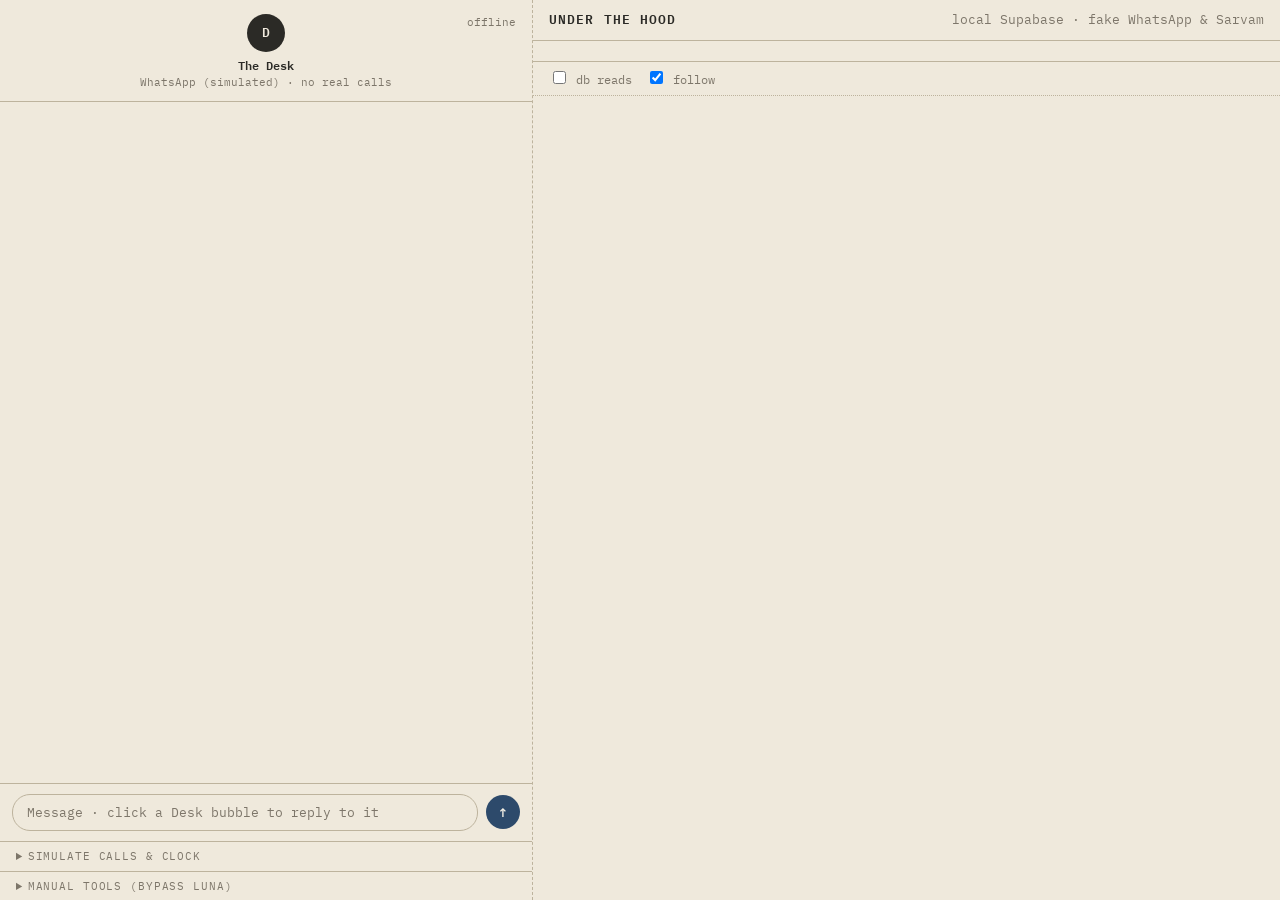
==== dev/index.html @ 97c6dc6a "The Desk: E1-E4 chat agent, Sarvam plumbing, dev bench - Schema, limits, check_dial/reserve_call gua" ====
<!doctype html>
<html lang="en">
<head>
<meta charset="utf-8">
<meta name="viewport" content="width=device-width, initial-scale=1">
<title>Desk Test Bench</title>
<link rel="preconnect" href="https://fonts.googleapis.com">
<link href="https://fonts.googleapis.com/css2?family=IBM+Plex+Mono:wght@400;600&display=swap" rel="stylesheet">
<style>
  :root {
    --paper: #efe9dc;
    --paper-2: #e4dccb;
    --ink: #2b2a26;
    --dim: #7d766a;
    --rule: #bdb39d;
    --desk: #8a2b1d;
    --you: #2d4a6b;
    --you-ink: #f4efe4;
    --ok: #3d5a2a;
    --warn: #9a6a12;
    --err: #a3271c;
    --hl: #f7e7a6;
  }
  @media (prefers-color-scheme: dark) {
    :root:not([data-theme="light"]) {
      --paper: #16130e; --paper-2: #26211a; --ink: #e9dcc0; --dim: #8f8571; --rule: #3d362a;
      --desk: #e49a6c; --you: #3f5f82; --you-ink: #f1e8d6; --ok: #a6c48a; --warn: #e2b85c; --err: #f08a7e; --hl: #3a3218;
    }
  }
  :root[data-theme="dark"] {
    --paper: #16130e; --paper-2: #26211a; --ink: #e9dcc0; --dim: #8f8571; --rule: #3d362a;
    --desk: #e49a6c; --you: #3f5f82; --you-ink: #f1e8d6; --ok: #a6c48a; --warn: #e2b85c; --err: #f08a7e; --hl: #3a3218;
  }
  * { box-sizing: border-box; }
  html, body { height: 100%; margin: 0; }
  body {
    background: var(--paper); color: var(--ink);
    font: 13px/1.5 "IBM Plex Mono", "Courier New", monospace;
    display: grid; grid-template-columns: minmax(340px, 5fr) 7fr; height: 100vh; overflow: hidden;
  }
  button, select, input, textarea {
    font: inherit; color: var(--ink); background: transparent; border: 1px solid var(--rule); border-radius: 0; padding: 3px 8px;
  }
  button { cursor: pointer; }
  button:hover { background: var(--hl); }
  section { display: flex; flex-direction: column; min-height: 0; }
  .scroll { overflow-y: auto; min-height: 0; }

  /* Left: the phone ------------------------------------------------------- */
  #left { border-right: 1px dashed var(--rule); }
  .contact { padding: 14px 16px 10px; border-bottom: 1px solid var(--rule); text-align: center; position: relative; }
  .avatar {
    width: 38px; height: 38px; border-radius: 50%; margin: 0 auto 4px; display: grid; place-items: center;
    background: var(--ink); color: var(--paper); font-weight: 600; letter-spacing: .04em;
  }
  .contact .name { font-weight: 600; font-size: 12px; }
  .contact .sub { color: var(--dim); font-size: 11px; }
  .contact .tag { position: absolute; right: 16px; top: 14px; color: var(--dim); font-size: 11px; }
  #chat { flex: 1; padding: 14px 14px 8px; display: flex; flex-direction: column; gap: 2px; }
  .stamp { align-self: center; color: var(--dim); font-size: 11px; margin: 10px 0 6px; }
  .bubble {
    max-width: 78%; padding: 7px 12px; border-radius: 18px; white-space: pre-wrap; word-break: break-word;
    margin-top: 2px;
  }
  .from-desk { align-self: flex-start; background: var(--paper-2); color: var(--ink); border-bottom-left-radius: 6px; }
  .from-you { align-self: flex-end; background: var(--you); color: var(--you-ink); border-bottom-right-radius: 6px; }
  .from-you.tap { background: transparent; color: var(--you); border: 1px solid var(--you); }
  .gap { margin-top: 10px; }
  .actions { align-self: flex-start; display: flex; flex-direction: column; gap: 4px; margin: 4px 0 2px; max-width: 78%; }
  .actions button {
    border: 1px solid var(--rule); border-radius: 14px; padding: 5px 14px; text-align: left; color: var(--desk); background: var(--paper);
  }
  .actions button:hover { background: var(--hl); }
  .note { align-self: center; color: var(--dim); font-size: 11px; font-style: italic; margin: 6px 0; text-align: center; max-width: 90%; }
  .typing { align-self: flex-start; background: var(--paper-2); border-radius: 18px; border-bottom-left-radius: 6px; padding: 9px 14px; display: none; gap: 4px; margin-top: 6px; }
  .typing.on { display: flex; }
  .typing i { width: 6px; height: 6px; border-radius: 50%; background: var(--dim); animation: blink 1.2s infinite; }
  .typing i:nth-child(2) { animation-delay: .2s; } .typing i:nth-child(3) { animation-delay: .4s; }
  @keyframes blink { 0%, 80%, 100% { opacity: .25; } 40% { opacity: 1; } }
  .from-desk { cursor: pointer; }
  .from-desk:hover { outline: 1px dashed var(--rule); }
  .quote { align-self: flex-end; max-width: 70%; font-size: 11px; color: var(--dim); border-left: 2px solid var(--you); padding: 0 8px; margin-top: 8px; white-space: nowrap; overflow: hidden; text-overflow: ellipsis; }
  #quotebar { display: none; gap: 8px; align-items: center; padding: 6px 14px; border-top: 1px solid var(--rule); font-size: 12px; color: var(--dim); }
  #quotebar.on { display: flex; }
  #quotebar span { flex: 1; min-width: 0; border-left: 2px solid var(--you); padding-left: 8px; white-space: nowrap; overflow: hidden; text-overflow: ellipsis; }
  #quotebar button { border: none; padding: 0 4px; }
  #compose { display: flex; gap: 8px; padding: 10px 12px; border-top: 1px solid var(--rule); align-items: center; }
  #compose input { flex: 1; border-radius: 18px; padding: 8px 14px; outline: none; }
  #compose input::placeholder { color: var(--dim); }
  #compose button { width: 34px; height: 34px; border-radius: 50%; padding: 0; background: var(--you); color: var(--you-ink); border: none; font-weight: 600; }
  #compose button:disabled { opacity: .4; cursor: default; }
  details.panel { border-top: 1px solid var(--rule); }
  details.panel > summary { padding: 6px 16px; cursor: pointer; color: var(--dim); text-transform: uppercase; letter-spacing: .08em; font-size: 11px; }
  .tools { padding: 4px 16px 12px; display: grid; gap: 6px; }
  .row { display: flex; flex-wrap: wrap; gap: 6px; align-items: center; }
  textarea { width: 100%; min-height: 70px; resize: vertical; font-size: 12px; }
  .hint { color: var(--dim); font-size: 11px; }

  /* Right: under the hood ------------------------------------------------- */
  header { padding: 10px 16px; border-bottom: 1px solid var(--rule); display: flex; justify-content: space-between; gap: 8px; }
  header b { letter-spacing: .08em; text-transform: uppercase; font-weight: 600; }
  header span { color: var(--dim); }
  #state { padding: 10px 16px; border-bottom: 1px solid var(--rule); max-height: 40vh; }
  #state h3 { margin: 8px 0 2px; font-size: 11px; font-weight: 600; color: var(--dim); text-transform: uppercase; letter-spacing: .08em; }
  #state h3:first-child { margin-top: 0; }
  table { border-collapse: collapse; width: 100%; font-size: 12px; }
  td, th { text-align: left; padding: 1px 8px 1px 0; vertical-align: top; }
  th { color: var(--dim); font-weight: 400; border-bottom: 1px dotted var(--rule); }
  .now { background: var(--hl); }
  .voided { color: var(--dim); text-decoration: line-through; }
  .mono-dim { color: var(--dim); }
  #logbar { padding: 6px 16px; border-bottom: 1px dotted var(--rule); display: flex; gap: 14px; color: var(--dim); font-size: 12px; flex-wrap: wrap; }
  #logbar label { cursor: pointer; }
  #log { flex: 1; padding: 6px 16px 16px; font-size: 12px; }
  .ev { border-bottom: 1px dotted var(--rule); padding: 3px 0; }
  .ev > .sum { display: grid; grid-template-columns: 68px 118px 1fr; gap: 8px; cursor: pointer; }
  .ev .t { color: var(--dim); }
  .ev .k { font-weight: 600; text-transform: uppercase; font-size: 11px; letter-spacing: .04em; }
  .ev pre { margin: 4px 0 4px 76px; padding: 6px 8px; background: var(--paper-2); white-space: pre-wrap; word-break: break-word; font-size: 11px; display: none; }
  .ev.open pre { display: block; }
  .k-in { color: var(--you); } .k-out { color: var(--desk); }
  .k-gate, .k-decision { color: var(--ok); }
  .k-luna { color: var(--you); }
  .k-write { color: var(--warn); } .k-read { color: var(--dim); }
  .k-err { color: var(--err); }
  .ev.read { color: var(--dim); }
  @media (max-width: 860px) {
    body { grid-template-columns: 1fr; grid-template-rows: 60vh 40vh; overflow: auto; }
    #left { border-right: none; border-bottom: 1px dashed var(--rule); }
    .ev > .sum { grid-template-columns: 60px 1fr; }
    .ev > .sum .k { grid-column: 2; }
    .ev pre { margin-left: 0; }
  }
</style>
</head>
<body>
<section id="left">
  <div class="contact">
    <div class="avatar">D</div>
    <div class="name">The Desk</div>
    <div class="sub">WhatsApp (simulated) · no real calls</div>
    <span class="tag" id="conn">…</span>
  </div>
  <div id="chat" class="scroll"><div class="typing" id="typing"><i></i><i></i><i></i></div></div>
  <div id="quotebar"><span id="quotetext"></span><button type="button" id="unquote" aria-label="cancel reply">✕</button></div>
  <form id="compose">
    <input id="msg" autocomplete="off" placeholder="Message · click a Desk bubble to reply to it">
    <button id="sendBtn" aria-label="send">↑</button>
  </form>
  <details class="panel">
    <summary>simulate calls &amp; clock</summary>
    <div class="tools">
      <div class="row">
        <button data-sim="call_1_options">call 1 → 2 options</button>
        <button data-sim="call_booked">call → booked</button>
      </div>
      <div class="row">
        <button data-sim="expire" data-hours="13">expiry job at +13h</button>
        <button data-sim="expire" data-hours="0">expiry job now</button>
        <button data-sim="reopen">reopen expired</button>
        <button id="reset">reset chat</button>
      </div>
    </div>
  </details>
  <details class="panel">
    <summary>manual tools (bypass Luna)</summary>
    <div class="tools">
      <div class="row">
        <span class="hint">start</span>
        <button data-start="booking">booking</button><button data-start="question">question</button>
        <button id="cancelReq">cancel_request</button>
      </div>
      <textarea id="slots" spellcheck="false">{"party_size": 4}</textarea>
      <div class="row">
        <button id="setSlots">set_slots</button>
        <select id="biz"></select><button id="setBiz">set_business</button>
      </div>
    </div>
  </details>
</section>

<section id="right">
  <header><b>Under the hood</b><span>local Supabase · fake WhatsApp &amp; Sarvam</span></header>
  <div id="state" class="scroll"></div>
  <div id="logbar">
    <label><input type="checkbox" id="showReads"> db reads</label>
    <label><input type="checkbox" id="autoscroll" checked> follow</label>
    <span id="count"></span>
  </div>
  <div id="log" class="scroll"></div>
</section>

<script>
const $ = (s) => document.querySelector(s);
const chat = $("#chat"), log = $("#log"), typing = $("#typing");
const hhmm = (iso) => new Date(iso).toLocaleTimeString("en-GB", { hour: "2-digit", minute: "2-digit" });
const hms = (iso) => new Date(iso).toLocaleTimeString("en-GB");
const esc = (s) => String(s ?? "").replace(/[&<>"]/g, (c) => ({ "&": "&amp;", "<": "&lt;", ">": "&gt;", '"': "&quot;" }[c]));
const short = (v, n = 90) => { const s = typeof v === "string" ? v : JSON.stringify(v); return s && s.length > n ? s.slice(0, n) + "…" : s; };

let busy = 0;
function setBusy(d) {
  busy += d;
  typing.classList.toggle("on", busy > 0);
  chat.appendChild(typing);
  chat.scrollTop = chat.scrollHeight;
}
async function post(path, body, showTyping = true) {
  if (showTyping) setBusy(1);
  try {
    const r = await fetch(path, { method: "POST", headers: { "content-type": "application/json" }, body: JSON.stringify(body ?? {}) });
    if (!r.ok) console.warn(await r.text());
  } finally {
    if (showTyping) setBusy(-1);
  }
}

// Chat: iMessage-style bubbles ------------------------------------------------
let lastAt = 0, lastFrom = null;
function add(el) { chat.insertBefore(el, typing); chat.scrollTop = chat.scrollHeight; return el; }
function stamp(at) {
  const t = new Date(at).getTime();
  if (t - lastAt > 5 * 60_000) {
    const s = document.createElement("div");
    s.className = "stamp";
    s.textContent = new Date(at).toLocaleString("en-GB", { weekday: "short", hour: "2-digit", minute: "2-digit" });
    add(s);
    lastFrom = null;
  }
  lastAt = t;
}
function bubble(from, at, text, extra = "") {
  stamp(at);
  const b = document.createElement("div");
  b.className = `bubble from-${from} ${extra} ${lastFrom && lastFrom !== from ? "gap" : ""}`;
  b.textContent = text;
  b.title = hhmm(at);
  lastFrom = from;
  return add(b);
}
function note(at, text) {
  stamp(at);
  const n = document.createElement("div");
  n.className = "note"; n.textContent = text;
  lastFrom = null;
  add(n);
}
const sentText = new Map();
let quote = null;
function setQuote(id) {
  quote = id;
  $("#quotebar").classList.toggle("on", !!id);
  $("#quotetext").textContent = id ? "Replying to: " + (sentText.get(id) ?? "") : "";
  if (id) $("#msg").focus();
}
$("#unquote").onclick = () => setQuote(null);
function renderOut(e) {
  const m = e.data.msg;
  const text = m.body ?? `[template ${m.name}]`;
  sentText.set(e.data.id, text);
  const b = bubble("desk", e.at, text);
  b.title = "click to reply to this message";
  b.onclick = () => setQuote(e.data.id);
  const choices = m.kind === "buttons" ? m.buttons.map((b) => ({ id: b.id, title: b.title, label: b.title }))
    : m.kind === "list" ? m.rows.map((r) => ({ id: r.id, title: r.title, label: r.title + (r.description ? " · " + r.description : "") }))
    : [];
  if (!choices.length) return;
  const a = document.createElement("div");
  a.className = "actions";
  for (const ch of choices) {
    const b = document.createElement("button");
    b.type = "button"; b.textContent = ch.label; b.title = ch.id;
    b.onclick = () => post("/api/message", { replyId: ch.id, title: ch.title });
    a.appendChild(b);
  }
  add(a);
}
function renderIn(e) {
  const m = e.data;
  if (m.quotedId) {
    const q = document.createElement("div");
    q.className = "quote";
    q.textContent = "↪ " + (sentText.get(m.quotedId) ?? "earlier message");
    add(q);
    lastFrom = null;
  }
  if (m.replyId) bubble("you", e.at, `↳ ${m.text}`, "tap");
  else bubble("you", e.at, m.text ?? `[${m.type}]`);
}

// Log --------------------------------------------------------------------------
const KIND = (t) =>
  t === "whatsapp_in" ? ["in", "k-in"] : t === "whatsapp_out" ? ["out", "k-out"]
  : t === "decision:gate" ? ["gate", "k-gate"]
  : t.startsWith("decision:luna") || t.startsWith("decision:reply") ? [t.slice(9).replace("_", " "), "k-luna"]
  : t === "decision:fallback" ? ["fallback", "k-err"]
  : t.startsWith("decision:") ? [t.slice(9).replace("_", " "), "k-decision"]
  : t === "db_write" ? ["db write", "k-write"] : t === "db_read" ? ["db read", "k-read"]
  : t === "error" || t === "simulate_refused" ? [t.replace("_", " "), "k-err"]
  : [t.replace("_", " "), t === "luna" ? "k-luna" : t === "call" ? "k-decision" : ""];

function summary(e) {
  const d = e.data;
  switch (e.type) {
    case "whatsapp_in": return d.replyId ? `tap ${d.replyId}` : `${d.type} “${short(d.text, 70)}”`;
    case "whatsapp_out": return `${d.msg.kind} ${short(d.msg.body ?? "", 70)}`;
    case "decision:gate": {
      const r = d.route;
      const extra = r.kind === "consent" ? ` prompt=${r.promptId.slice(0, 8)} word=${r.word}${r.optionId ? " option=" + r.optionId.slice(0, 8) : ""}` : "";
      const q = d.quoted ? ` · quotes ${d.quoted.prompt ? "prompt " + d.quoted.prompt.slice(0, 8) : "a chat message"}` : "";
      return `route=${r.kind}${extra} · state=${d.state ?? "none"} · prompt ${d.prompt ? d.prompt.kind + (d.prompt.waMessageId === d.lastOutboundId ? " (last sent)" : " (not last sent)") : "none"}${q}`;
    }
    case "decision:luna_step": return `step ${d.step} · ${d.state ?? "no request"} · ${d.calls.map((c) => c.name).join(", ") || "no call"} · ${d.ms}ms · ${d.usage.input_tokens}→${d.usage.output_tokens} tok`;
    case "decision:replace_guard": return d.reason;
    case "decision:luna_error": return `step ${d.step}: ${short(d.error, 90)}`;
    case "decision:luna_tool": return `${d.tool}(${short(d.args, 60)}) → ${short(d.result, 80)}`;
    case "decision:reply_sent": return `“${short(d.text, 90)}”`;
    case "decision:reply_rejected": return `${d.problem}: “${short(d.text, 60)}”`;
    case "decision:reply_dropped": return `${d.why}: “${short(d.text, 60)}”`;
    case "decision:find_business": return `searched “${d.searched}” (city: ${d.city_from}) → ${d.hits.join(" | ") || "no match"}${d.no_phone_or_closed ? ` · ${d.no_phone_or_closed} dropped (no phone or closed)` : ""}`;
    case "decision:set_city": return `saved city: ${d.city}${d.from ? ` (from ${d.from})` : ""}`;
    case "decision:places_error": return `“${d.text}”: ${short(d.error, 80)}`;
    case "db_write": case "db_read": return `${d.method}(${short(d.args.map((a) => typeof a === "string" && a.length > 20 ? a.replace(/^dev\.(in|out)\./, "").slice(0, 8) : a), 60)}) → ${short(d.result, 70)}  ${d.ms}ms`;
    case "luna": case "call": case "command": case "payment": return d.note;
    default: return short(d, 110);
  }
}

let shown = 0;
function renderEvent(e) {
  const [label, cls] = KIND(e.type);
  const div = document.createElement("div");
  div.className = "ev" + (e.type === "db_read" ? " read" : "");
  div.dataset.type = e.type;
  const body = e.type === "decision:luna_step"
    ? `context Luna saw:\n\n${e.data.context}\n\n${JSON.stringify({ ...e.data, context: undefined }, null, 2)}`
    : JSON.stringify(e.data, null, 2);
  div.innerHTML = `<div class="sum"><span class="t">${hms(e.at)}</span><span class="k ${cls}">${esc(label)}</span><span>${esc(summary(e))}</span></div><pre>${esc(body)}</pre>`;
  div.querySelector(".sum").onclick = () => div.classList.toggle("open");
  if (e.type === "db_read" && !$("#showReads").checked) div.style.display = "none";
  log.appendChild(div);
  $("#count").textContent = `${++shown} events · click a line for the full data`;
  if ($("#autoscroll").checked) log.scrollTop = log.scrollHeight;
}
$("#showReads").onchange = (ev) => {
  for (const d of log.querySelectorAll('.ev[data-type="db_read"]')) d.style.display = ev.target.checked ? "" : "none";
};

// State ------------------------------------------------------------------------
const id8 = (s) => s ? s.slice(0, 8) : "";
function table(rows, cols, rowCls) {
  if (!rows?.length) return `<div class="mono-dim">none</div>`;
  return `<table><tr>${cols.map(([h]) => `<th>${h}</th>`).join("")}</tr>${rows.map((r) =>
    `<tr class="${rowCls ? rowCls(r) : ""}">${cols.map(([, f]) => `<td>${esc(f(r))}</td>`).join("")}</tr>`).join("")}</table>`;
}
function renderState(s) {
  const active = ["collecting","choosing_place","confirming","awaiting_yes","calling_1","options_ready","awaiting_pick","calling_2","verifying","stale_options"];
  const fields = (f) => Object.entries(f ?? {}).map(([k, v]) => `${k}=${typeof v === "string" && /T\d\d:/.test(v) ? v.slice(5, 16).replace("T", " ") : v}`).join(" ");
  $("#state").innerHTML =
    `<h3>requests</h3>` + table(s.requests, [["id", (r) => id8(r.id)], ["task", (r) => r.task], ["state", (r) => r.state], ["v", (r) => r.version], ["end", (r) => r.end_reason ?? ""], ["fields", (r) => fields(r.fields)]], (r) => active.includes(r.state) ? "now" : r.state === "queued" ? "" : "voided") +
    `<h3>consent prompts</h3>` + table(s.consent_prompts, [["id", (p) => id8(p.id)], ["req", (p) => id8(p.request_id)], ["kind", (p) => p.kind + (p.confirm_word === "cancel" ? " (CANCEL)" : "")], ["v", (p) => p.request_version], ["status", (p) => p.closed_at ? "closed: " + p.close_reason : "OPEN"], ["sent as", (p) => id8(p.wa_message_id?.replace("dev.out.", ""))]], (p) => p.closed_at ? "voided" : "now") +
    `<h3>consents</h3>` + table(s.consents, [["id", (c) => id8(c.id)], ["req", (c) => id8(c.request_id)], ["kind", (c) => c.kind === "ask" ? "ask (#1)" : "book (#2)"], ["v", (c) => c.request_version], ["status", (c) => c.voided_at ? "void: " + c.void_reason : "valid"]], (c) => c.voided_at ? "voided" : "now") +
    `<h3>options</h3>` + table(s.options, [["id", (o) => id8(o.id)], ["label", (o) => o.label], ["status", (o) => o.voided_at ? "void: " + o.void_reason : "live"]], (o) => o.voided_at ? "voided" : "") +
    `<h3>calls</h3>` + table(s.calls, [["id", (c) => id8(c.id)], ["kind", (c) => c.kind], ["status", (c) => c.status]]);
}

// Wiring -----------------------------------------------------------------------
const es = new EventSource("/events");
es.onopen = () => { $("#conn").textContent = "live"; fetch("/api/state").then((r) => r.json()).then(renderState); };
es.onerror = () => { $("#conn").textContent = "offline"; };
es.onmessage = (m) => {
  const e = JSON.parse(m.data);
  if (e.type === "state") return renderState(e.data);
  if (e.type === "reset") {
    for (const el of [...chat.children]) if (el !== typing) el.remove();
    log.innerHTML = ""; shown = 0; lastAt = 0; lastFrom = null;
  }
  if (e.type === "whatsapp_out") renderOut(e);
  if (e.type === "whatsapp_in") renderIn(e);
  if (e.type === "luna") note(e.at, e.data.note);
  if (e.type === "call") note(e.at, "Consent stored. The call would start here; use “simulate” below to fake its result.");
  if (e.type === "error") note(e.at, "Error: " + short(e.data.error, 120));
  renderEvent(e);
};

$("#compose").onsubmit = (ev) => {
  ev.preventDefault();
  const t = $("#msg").value.trim();
  if (!t) return;
  $("#msg").value = "";
  const body = { text: t, ...(quote ? { quotedId: quote } : {}) };
  setQuote(null);
  post("/api/message", body);
};

for (const b of document.querySelectorAll("[data-start]")) b.onclick = () => post("/api/tool", { tool: "start_new_request", args: { task: b.dataset.start } }, false);
for (const b of document.querySelectorAll("[data-sim]")) b.onclick = () => post("/api/simulate", { action: b.dataset.sim, args: { hours: b.dataset.hours } }, false);
$("#setSlots").onclick = () => {
  let fields;
  try { fields = JSON.parse($("#slots").value); } catch { return alert("slots must be JSON"); }
  post("/api/tool", { tool: "set_slots", args: { fields } }, false);
};
$("#setBiz").onclick = () => post("/api/tool", { tool: "set_business", args: { business_id: $("#biz").value } }, false);
$("#cancelReq").onclick = () => post("/api/tool", { tool: "cancel_request" }, false);
$("#reset").onclick = () => confirm("Delete the dev user's requests and messages?") && post("/api/reset", {}, false);
fetch("/api/businesses").then((r) => r.json()).then((bs) => {
  $("#biz").innerHTML = bs.map((b) => `<option value="${b.id}">${esc(b.name)}, ${esc(b.address)}</option>`).join("");
});
$("#msg").focus();
</script>
</body>
</html>
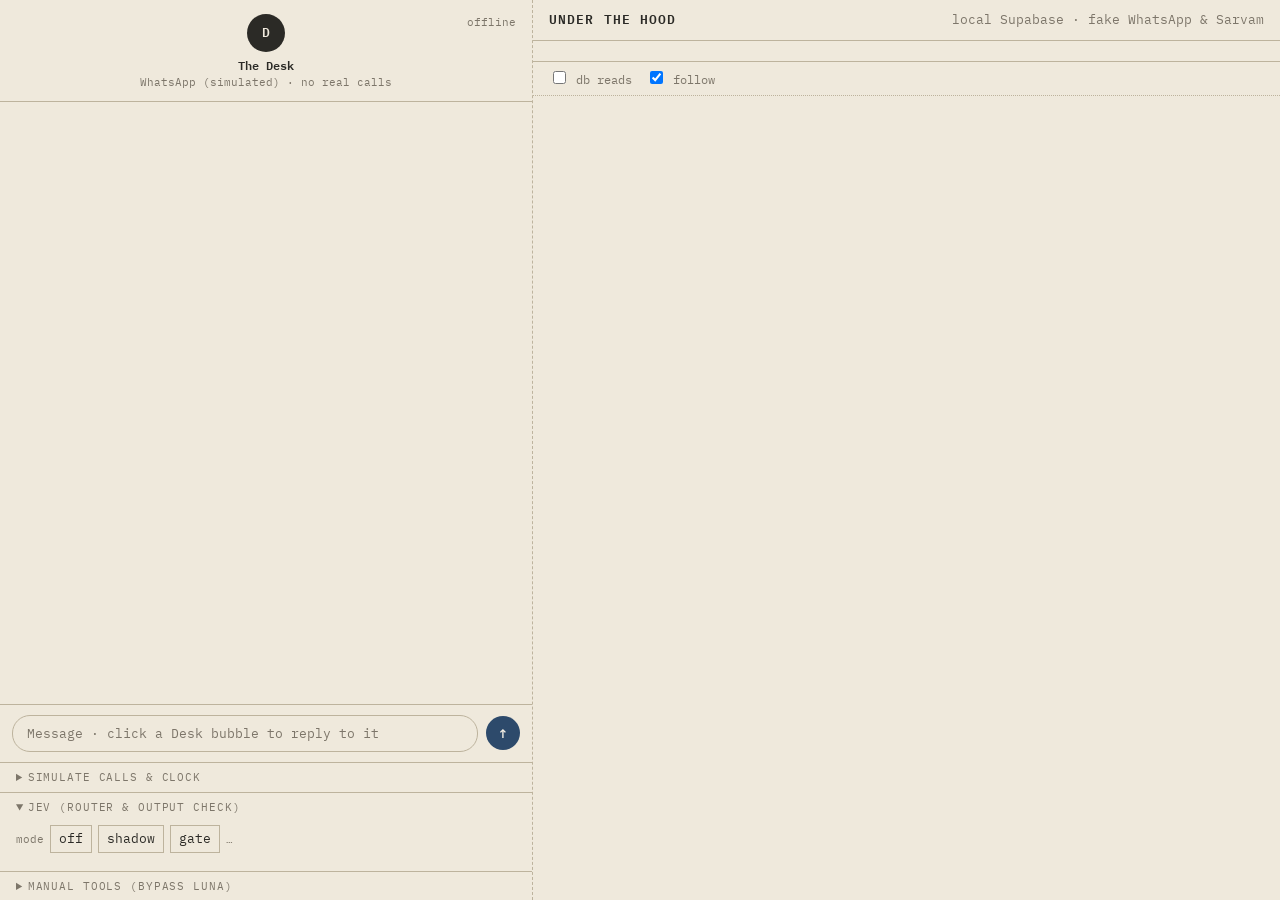
==== commit a627684f: "Follow-through, memory, and Jev pinned for testing (0012) The Desk finishes what it took on. A call " ====
--- a/dev/index.html
+++ b/dev/index.html
@@ -157,9 +157,30 @@
       <div class="row">
         <button data-sim="expire" data-hours="13">expiry job at +13h</button>
         <button data-sim="expire" data-hours="0">expiry job now</button>
+        <button data-sim="stale">stale-options job at +61 min</button>
         <button data-sim="reopen">reopen expired</button>
         <button id="reset">reset chat</button>
       </div>
+      <div class="row">
+        <span class="hint">follow-through</span>
+        <button data-sim="tick">job now</button>
+        <button data-sim="tick" data-minutes="185">job at +3h</button>
+        <button data-sim="tick" data-minutes="1500">job at +25h</button>
+        <button data-sim="break_whatsapp">fail next 2 sends</button>
+      </div>
+    </div>
+  </details>
+  <details class="panel" open>
+    <summary>jev (router &amp; output check)</summary>
+    <div class="tools">
+      <div class="row">
+        <span class="hint">mode</span>
+        <button data-jev="off">off</button>
+        <button data-jev="shadow">shadow</button>
+        <button data-jev="gate">gate</button>
+        <span class="hint" id="jevNow">…</span>
+      </div>
+      <div id="jevLog" class="hint"></div>
     </div>
   </details>
   <details class="panel">
@@ -312,6 +333,15 @@
     }
     case "decision:luna_step": return `step ${d.step} · ${d.state ?? "no request"} · ${d.calls.map((c) => c.name).join(", ") || "no call"} · ${d.ms}ms · ${d.usage.input_tokens}→${d.usage.output_tokens} tok`;
     case "decision:replace_guard": return d.reason;
+    case "decision:router": return d.error
+      ? `failed, task mode: ${short(d.error, 80)}`
+      : `${d.jev_mode}: intent=${d.intent} injection=${d.injection} → ${d.mode}${d.why ? ` (${d.why})` : ""} · ${d.latencyMs}ms`;
+    case "decision:output_check": return d.ran
+      ? `${d.jev_mode}: claims=${d.claims} off_task=${d.offtask}${d.failed.length ? ` · failed ${d.failed.join(", ")}` : " · pass"}`
+      : `didn't run: ${short(d.error, 80)}`;
+    case "decision:stay_quiet": return `said nothing: ${short(d.why ?? "", 90)}`;
+    case "decision:deliveries": return `sent ${d.sent} · retrying ${d.retrying} · failed ${d.failed}`;
+    case "decision:follow_through": return `queued ${d.queued} · sent ${d.sent} · retrying ${d.retrying} · failed ${d.failed}`;
     case "decision:luna_error": return `step ${d.step}: ${short(d.error, 90)}`;
     case "decision:luna_tool": return `${d.tool}(${short(d.args, 60)}) → ${short(d.result, 80)}`;
     case "decision:reply_sent": return `“${short(d.text, 90)}”`;
@@ -353,7 +383,16 @@
   return `<table><tr>${cols.map(([h]) => `<th>${h}</th>`).join("")}</tr>${rows.map((r) =>
     `<tr class="${rowCls ? rowCls(r) : ""}">${cols.map(([, f]) => `<td>${esc(f(r))}</td>`).join("")}</tr>`).join("")}</table>`;
 }
+function renderJev(j) {
+  if (!j) return;
+  $("#jevNow").textContent = `${j.mode} · ${j.model ?? "no model"}${j.key ? "" : " · no key"}`;
+  $("#jevLog").innerHTML = (j.log ?? []).map((l) =>
+    `<div>${hms(l.at)} ${esc(l.intent ?? "–")} inj ${l.injection ?? "–"} → ${esc(l.mode ?? "–")} · ${esc(l.l3_result ?? "–")}${l.l3_failed?.length ? " " + esc(l.l3_failed.join(",")) : ""} · ${l.latency_ms ?? "–"}ms</div>`
+  ).join("");
+}
+
 function renderState(s) {
+  renderJev(s.jev);
   const active = ["collecting","choosing_place","confirming","awaiting_yes","calling_1","options_ready","awaiting_pick","calling_2","verifying","stale_options"];
   const fields = (f) => Object.entries(f ?? {}).map(([k, v]) => `${k}=${typeof v === "string" && /T\d\d:/.test(v) ? v.slice(5, 16).replace("T", " ") : v}`).join(" ");
   $("#state").innerHTML =
@@ -394,7 +433,8 @@
 };
 
 for (const b of document.querySelectorAll("[data-start]")) b.onclick = () => post("/api/tool", { tool: "start_new_request", args: { task: b.dataset.start } }, false);
-for (const b of document.querySelectorAll("[data-sim]")) b.onclick = () => post("/api/simulate", { action: b.dataset.sim, args: { hours: b.dataset.hours } }, false);
+for (const b of document.querySelectorAll("[data-sim]")) b.onclick = () => post("/api/simulate", { action: b.dataset.sim, args: { hours: b.dataset.hours, minutes: b.dataset.minutes } }, false);
+for (const b of document.querySelectorAll("[data-jev]")) b.onclick = () => post("/api/jev", { mode: b.dataset.jev }, false);
 $("#setSlots").onclick = () => {
   let fields;
   try { fields = JSON.parse($("#slots").value); } catch { return alert("slots must be JSON"); }
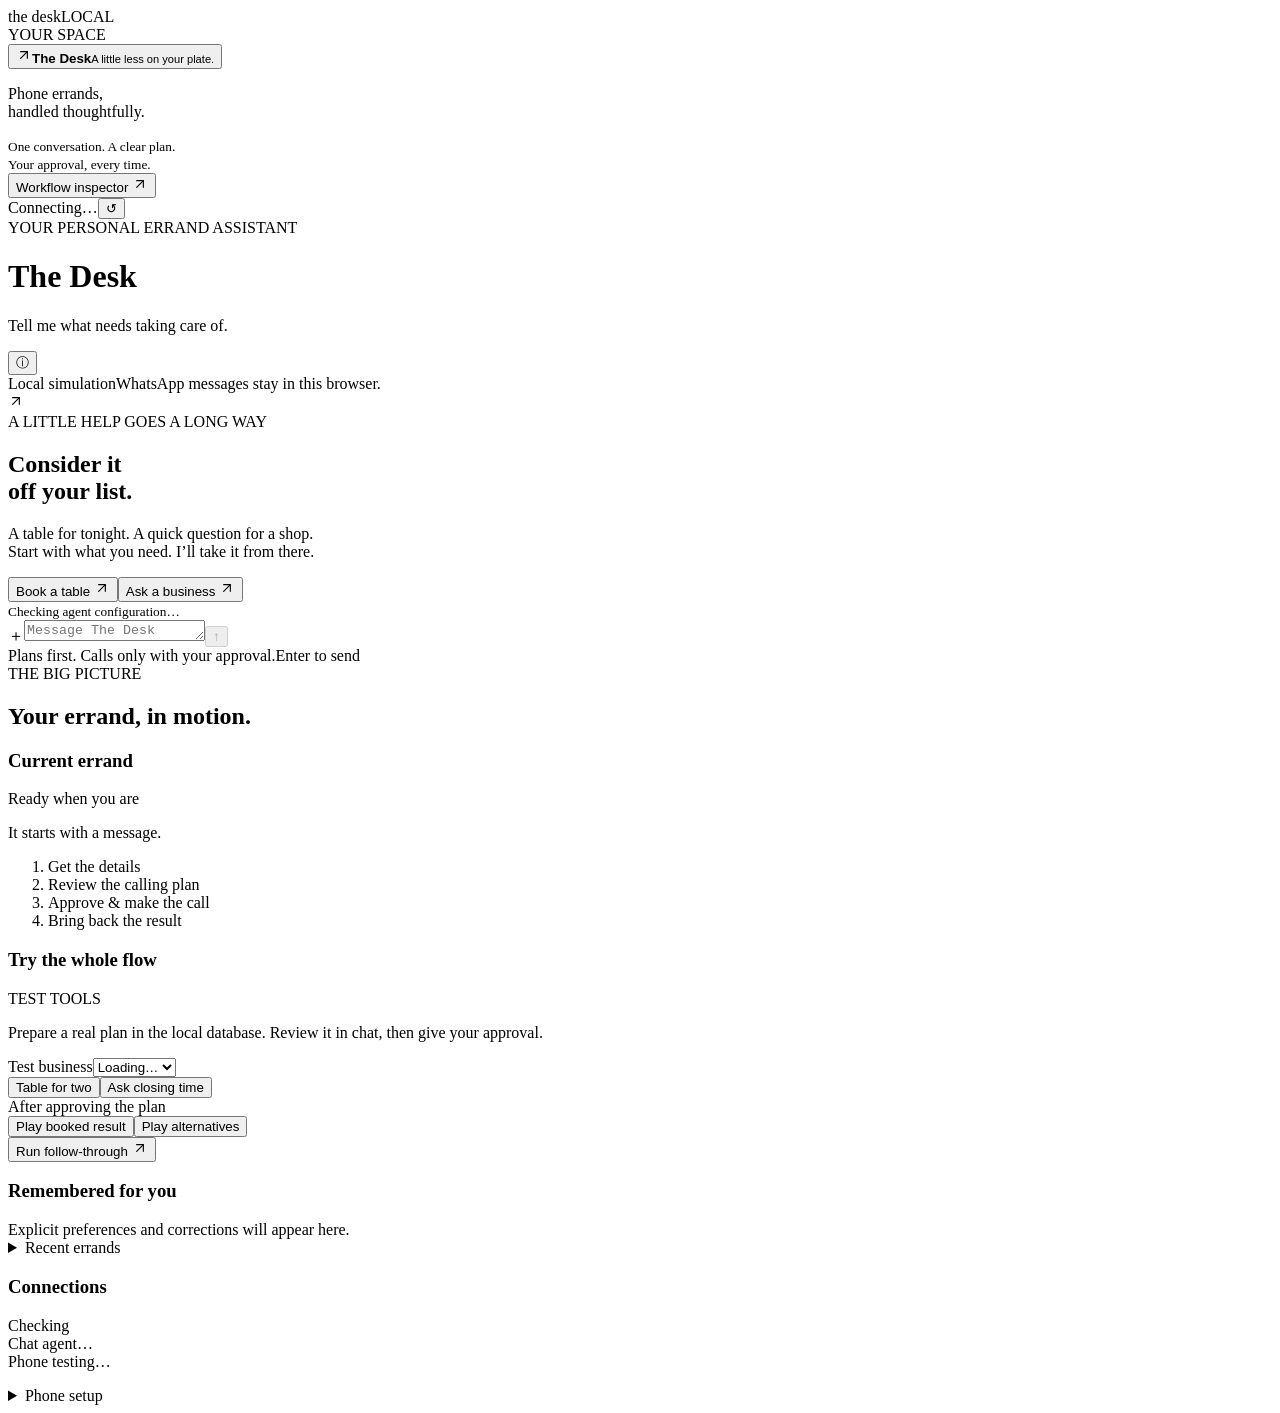
==== commit dd60d98d: "Build local Desk chat interface and guarded phone-test workflow" ====
--- a/dev/index.html
+++ b/dev/index.html
@@ -1,452 +1,95 @@
 <!doctype html>
 <html lang="en">
-<head>
-<meta charset="utf-8">
-<meta name="viewport" content="width=device-width, initial-scale=1">
-<title>Desk Test Bench</title>
-<link rel="preconnect" href="https://fonts.googleapis.com">
-<link href="https://fonts.googleapis.com/css2?family=IBM+Plex+Mono:wght@400;600&display=swap" rel="stylesheet">
-<style>
-  :root {
-    --paper: #efe9dc;
-    --paper-2: #e4dccb;
-    --ink: #2b2a26;
-    --dim: #7d766a;
-    --rule: #bdb39d;
-    --desk: #8a2b1d;
-    --you: #2d4a6b;
-    --you-ink: #f4efe4;
-    --ok: #3d5a2a;
-    --warn: #9a6a12;
-    --err: #a3271c;
-    --hl: #f7e7a6;
-  }
-  @media (prefers-color-scheme: dark) {
-    :root:not([data-theme="light"]) {
-      --paper: #16130e; --paper-2: #26211a; --ink: #e9dcc0; --dim: #8f8571; --rule: #3d362a;
-      --desk: #e49a6c; --you: #3f5f82; --you-ink: #f1e8d6; --ok: #a6c48a; --warn: #e2b85c; --err: #f08a7e; --hl: #3a3218;
-    }
-  }
-  :root[data-theme="dark"] {
-    --paper: #16130e; --paper-2: #26211a; --ink: #e9dcc0; --dim: #8f8571; --rule: #3d362a;
-    --desk: #e49a6c; --you: #3f5f82; --you-ink: #f1e8d6; --ok: #a6c48a; --warn: #e2b85c; --err: #f08a7e; --hl: #3a3218;
-  }
-  * { box-sizing: border-box; }
-  html, body { height: 100%; margin: 0; }
-  body {
-    background: var(--paper); color: var(--ink);
-    font: 13px/1.5 "IBM Plex Mono", "Courier New", monospace;
-    display: grid; grid-template-columns: minmax(340px, 5fr) 7fr; height: 100vh; overflow: hidden;
-  }
-  button, select, input, textarea {
-    font: inherit; color: var(--ink); background: transparent; border: 1px solid var(--rule); border-radius: 0; padding: 3px 8px;
-  }
-  button { cursor: pointer; }
-  button:hover { background: var(--hl); }
-  section { display: flex; flex-direction: column; min-height: 0; }
-  .scroll { overflow-y: auto; min-height: 0; }
-
-  /* Left: the phone ------------------------------------------------------- */
-  #left { border-right: 1px dashed var(--rule); }
-  .contact { padding: 14px 16px 10px; border-bottom: 1px solid var(--rule); text-align: center; position: relative; }
-  .avatar {
-    width: 38px; height: 38px; border-radius: 50%; margin: 0 auto 4px; display: grid; place-items: center;
-    background: var(--ink); color: var(--paper); font-weight: 600; letter-spacing: .04em;
-  }
-  .contact .name { font-weight: 600; font-size: 12px; }
-  .contact .sub { color: var(--dim); font-size: 11px; }
-  .contact .tag { position: absolute; right: 16px; top: 14px; color: var(--dim); font-size: 11px; }
-  #chat { flex: 1; padding: 14px 14px 8px; display: flex; flex-direction: column; gap: 2px; }
-  .stamp { align-self: center; color: var(--dim); font-size: 11px; margin: 10px 0 6px; }
-  .bubble {
-    max-width: 78%; padding: 7px 12px; border-radius: 18px; white-space: pre-wrap; word-break: break-word;
-    margin-top: 2px;
-  }
-  .from-desk { align-self: flex-start; background: var(--paper-2); color: var(--ink); border-bottom-left-radius: 6px; }
-  .from-you { align-self: flex-end; background: var(--you); color: var(--you-ink); border-bottom-right-radius: 6px; }
-  .from-you.tap { background: transparent; color: var(--you); border: 1px solid var(--you); }
-  .gap { margin-top: 10px; }
-  .actions { align-self: flex-start; display: flex; flex-direction: column; gap: 4px; margin: 4px 0 2px; max-width: 78%; }
-  .actions button {
-    border: 1px solid var(--rule); border-radius: 14px; padding: 5px 14px; text-align: left; color: var(--desk); background: var(--paper);
-  }
-  .actions button:hover { background: var(--hl); }
-  .note { align-self: center; color: var(--dim); font-size: 11px; font-style: italic; margin: 6px 0; text-align: center; max-width: 90%; }
-  .typing { align-self: flex-start; background: var(--paper-2); border-radius: 18px; border-bottom-left-radius: 6px; padding: 9px 14px; display: none; gap: 4px; margin-top: 6px; }
-  .typing.on { display: flex; }
-  .typing i { width: 6px; height: 6px; border-radius: 50%; background: var(--dim); animation: blink 1.2s infinite; }
-  .typing i:nth-child(2) { animation-delay: .2s; } .typing i:nth-child(3) { animation-delay: .4s; }
-  @keyframes blink { 0%, 80%, 100% { opacity: .25; } 40% { opacity: 1; } }
-  .from-desk { cursor: pointer; }
-  .from-desk:hover { outline: 1px dashed var(--rule); }
-  .quote { align-self: flex-end; max-width: 70%; font-size: 11px; color: var(--dim); border-left: 2px solid var(--you); padding: 0 8px; margin-top: 8px; white-space: nowrap; overflow: hidden; text-overflow: ellipsis; }
-  #quotebar { display: none; gap: 8px; align-items: center; padding: 6px 14px; border-top: 1px solid var(--rule); font-size: 12px; color: var(--dim); }
-  #quotebar.on { display: flex; }
-  #quotebar span { flex: 1; min-width: 0; border-left: 2px solid var(--you); padding-left: 8px; white-space: nowrap; overflow: hidden; text-overflow: ellipsis; }
-  #quotebar button { border: none; padding: 0 4px; }
-  #compose { display: flex; gap: 8px; padding: 10px 12px; border-top: 1px solid var(--rule); align-items: center; }
-  #compose input { flex: 1; border-radius: 18px; padding: 8px 14px; outline: none; }
-  #compose input::placeholder { color: var(--dim); }
-  #compose button { width: 34px; height: 34px; border-radius: 50%; padding: 0; background: var(--you); color: var(--you-ink); border: none; font-weight: 600; }
-  #compose button:disabled { opacity: .4; cursor: default; }
-  details.panel { border-top: 1px solid var(--rule); }
-  details.panel > summary { padding: 6px 16px; cursor: pointer; color: var(--dim); text-transform: uppercase; letter-spacing: .08em; font-size: 11px; }
-  .tools { padding: 4px 16px 12px; display: grid; gap: 6px; }
-  .row { display: flex; flex-wrap: wrap; gap: 6px; align-items: center; }
-  textarea { width: 100%; min-height: 70px; resize: vertical; font-size: 12px; }
-  .hint { color: var(--dim); font-size: 11px; }
-
-  /* Right: under the hood ------------------------------------------------- */
-  header { padding: 10px 16px; border-bottom: 1px solid var(--rule); display: flex; justify-content: space-between; gap: 8px; }
-  header b { letter-spacing: .08em; text-transform: uppercase; font-weight: 600; }
-  header span { color: var(--dim); }
-  #state { padding: 10px 16px; border-bottom: 1px solid var(--rule); max-height: 40vh; }
-  #state h3 { margin: 8px 0 2px; font-size: 11px; font-weight: 600; color: var(--dim); text-transform: uppercase; letter-spacing: .08em; }
-  #state h3:first-child { margin-top: 0; }
-  table { border-collapse: collapse; width: 100%; font-size: 12px; }
-  td, th { text-align: left; padding: 1px 8px 1px 0; vertical-align: top; }
-  th { color: var(--dim); font-weight: 400; border-bottom: 1px dotted var(--rule); }
-  .now { background: var(--hl); }
-  .voided { color: var(--dim); text-decoration: line-through; }
-  .mono-dim { color: var(--dim); }
-  #logbar { padding: 6px 16px; border-bottom: 1px dotted var(--rule); display: flex; gap: 14px; color: var(--dim); font-size: 12px; flex-wrap: wrap; }
-  #logbar label { cursor: pointer; }
-  #log { flex: 1; padding: 6px 16px 16px; font-size: 12px; }
-  .ev { border-bottom: 1px dotted var(--rule); padding: 3px 0; }
-  .ev > .sum { display: grid; grid-template-columns: 68px 118px 1fr; gap: 8px; cursor: pointer; }
-  .ev .t { color: var(--dim); }
-  .ev .k { font-weight: 600; text-transform: uppercase; font-size: 11px; letter-spacing: .04em; }
-  .ev pre { margin: 4px 0 4px 76px; padding: 6px 8px; background: var(--paper-2); white-space: pre-wrap; word-break: break-word; font-size: 11px; display: none; }
-  .ev.open pre { display: block; }
-  .k-in { color: var(--you); } .k-out { color: var(--desk); }
-  .k-gate, .k-decision { color: var(--ok); }
-  .k-luna { color: var(--you); }
-  .k-write { color: var(--warn); } .k-read { color: var(--dim); }
-  .k-err { color: var(--err); }
-  .ev.read { color: var(--dim); }
-  @media (max-width: 860px) {
-    body { grid-template-columns: 1fr; grid-template-rows: 60vh 40vh; overflow: auto; }
-    #left { border-right: none; border-bottom: 1px dashed var(--rule); }
-    .ev > .sum { grid-template-columns: 60px 1fr; }
-    .ev > .sum .k { grid-column: 2; }
-    .ev pre { margin-left: 0; }
-  }
-</style>
-</head>
-<body>
-<section id="left">
-  <div class="contact">
-    <div class="avatar">D</div>
-    <div class="name">The Desk</div>
-    <div class="sub">WhatsApp (simulated) · no real calls</div>
-    <span class="tag" id="conn">…</span>
-  </div>
-  <div id="chat" class="scroll"><div class="typing" id="typing"><i></i><i></i><i></i></div></div>
-  <div id="quotebar"><span id="quotetext"></span><button type="button" id="unquote" aria-label="cancel reply">✕</button></div>
-  <form id="compose">
-    <input id="msg" autocomplete="off" placeholder="Message · click a Desk bubble to reply to it">
-    <button id="sendBtn" aria-label="send">↑</button>
-  </form>
-  <details class="panel">
-    <summary>simulate calls &amp; clock</summary>
-    <div class="tools">
-      <div class="row">
-        <button data-sim="call_1_options">call 1 → 2 options</button>
-        <button data-sim="call_booked">call → booked</button>
-      </div>
-      <div class="row">
-        <button data-sim="expire" data-hours="13">expiry job at +13h</button>
-        <button data-sim="expire" data-hours="0">expiry job now</button>
-        <button data-sim="stale">stale-options job at +61 min</button>
-        <button data-sim="reopen">reopen expired</button>
-        <button id="reset">reset chat</button>
-      </div>
-      <div class="row">
-        <span class="hint">follow-through</span>
-        <button data-sim="tick">job now</button>
-        <button data-sim="tick" data-minutes="185">job at +3h</button>
-        <button data-sim="tick" data-minutes="1500">job at +25h</button>
-        <button data-sim="break_whatsapp">fail next 2 sends</button>
-      </div>
+  <head>
+    <meta charset="UTF-8">
+    <meta name="viewport" content="width=device-width, initial-scale=1">
+    <title>The Desk · Local chat</title>
+    <link rel="stylesheet" href="/app.css">
+  </head>
+  <body>
+    <div class="app">
+      <nav class="sidebar" aria-label="Workspace">
+        <div class="brand">the desk<span class="local">LOCAL</span></div>
+        <div class="nav-label">YOUR SPACE</div>
+        <button class="conversation selected"
+          id="chatNav"><span class="conversation-icon"><svg xmlns="http://www.w3.org/2000/svg" width="16" height="16" viewBox="0 0 24 24" fill="none" stroke="currentColor" stroke-width="1.7" stroke-linecap="round" stroke-linejoin="round" class="lucide lucide-arrow-up-right icon" aria-hidden="true"><path d="M7 7h10v10"></path><path d="M7 17 17 7"></path></svg></span><span><strong>The Desk</strong><small>A little less on your plate.</small></span><span class="unread"></span></button>
+        <div
+          class="sidebar-note"><span class="tiny-line"></span><p>Phone errands,<br>handled thoughtfully.</p><small>One conversation. A clear plan.<br>Your approval, every time.</small></div>
+        <button class="nav-action"
+          id="diagnosticsBtn">Workflow inspector <span><svg xmlns="http://www.w3.org/2000/svg" width="16" height="16" viewBox="0 0 24 24" fill="none" stroke="currentColor" stroke-width="1.7" stroke-linecap="round" stroke-linejoin="round" class="lucide lucide-arrow-up-right icon" aria-hidden="true"><path d="M7 7h10v10"></path><path d="M7 17 17 7"></path></svg></span></button>
+        <div
+          class="sidebar-footer"><span class="status-dot"></span><span id="connection">Connecting…</span><button id="reset" title="Clear local test conversation" aria-label="Reset test conversation">↺</button></div>
+      </nav>
+      <main class="chat-pane">
+        <header
+          class="chat-header"><div><div class="eyebrow">YOUR PERSONAL ERRAND ASSISTANT</div><h1>The Desk</h1><p>Tell me what needs taking care of.</p></div><button class="round" id="detailsBtn" aria-label="Toggle workflow details" aria-expanded="false">ⓘ</button></header>
+        <div
+          class="mode-strip"><span class="status-dot blue"></span><span id="mode">Local simulation</span><span class="mode-description" id="modeDescription">WhatsApp messages stay in this browser.</span></div>
+        <div id="chat" class="thread" role="log" aria-label="Conversation" aria-live="polite">
+          <section id="welcome"
+            class="welcome"><div class="welcome-mark"><svg xmlns="http://www.w3.org/2000/svg" width="16" height="16" viewBox="0 0 24 24" fill="none" stroke="currentColor" stroke-width="1.7" stroke-linecap="round" stroke-linejoin="round" class="lucide lucide-arrow-up-right icon" aria-hidden="true"><path d="M7 7h10v10"></path><path d="M7 17 17 7"></path></svg></div><div class="eyebrow">A LITTLE HELP GOES A LONG WAY</div><h2>Consider it<br>off your list.</h2><p>A table for tonight. A quick question for a shop.<br>Start with what you need. I’ll take it from there.</p><div class="suggestions"><button data-draft="Find me a table for two at Paragon in Kozhikode tomorrow evening.">Book a table <span><svg xmlns="http://www.w3.org/2000/svg" width="16" height="16" viewBox="0 0 24 24" fill="none" stroke="currentColor" stroke-width="1.7" stroke-linecap="round" stroke-linejoin="round" class="lucide lucide-arrow-up-right icon" aria-hidden="true"><path d="M7 7h10v10"></path><path d="M7 17 17 7"></path></svg></span></button><button data-draft="Can you ask Zudio in Kozhikode what time they close today?">Ask a business <span><svg xmlns="http://www.w3.org/2000/svg" width="16" height="16" viewBox="0 0 24 24" fill="none" stroke="currentColor" stroke-width="1.7" stroke-linecap="round" stroke-linejoin="round" class="lucide lucide-arrow-up-right icon" aria-hidden="true"><path d="M7 7h10v10"></path><path d="M7 17 17 7"></path></svg></span></button></div><small id="agentHint">Checking agent configuration…</small></section>
+          <div class="typing" id="typing" aria-label="The Desk is working" hidden><i></i><i></i><i></i></div>
+        </div>
+        <div class="composer-area">
+          <div id="error" role="alert" hidden></div>
+          <div id="quote"
+            hidden><span id="quoteText"></span><button id="unquote" aria-label="Cancel reply">×</button></div>
+          <form
+            id="compose"><label class="attach" title="Attach payment screenshot" for="image">＋</label><input id="image" type="file" accept="image/jpeg,image/png,image/webp" hidden><textarea id="message" rows="1" aria-label="Message the Desk" placeholder="Message The Desk" maxlength="4000"></textarea><button class="send" id="send" aria-label="Send message" disabled>↑</button></form>
+          <div
+            class="composer-foot"><span>Plans first. Calls only with your approval.</span><span>Enter to send</span></div>
+        </div>
+      </main>
+      <aside class="details" id="details" aria-label="Errand and test controls">
+        <div
+          class="details-heading"><span class="eyebrow">THE BIG PICTURE</span><h2>Your errand, in motion.</h2></div>
+        <section class="errand">
+          <div
+            class="section-top"><h3>Current errand</h3><span class="pill" id="errandStatus">Ready when you are</span></div>
+          <p id="errandTitle">It starts with a message.</p>
+          <div id="errandFields" class="fields"></div>
+          <ol class="timeline" id="timeline">
+            <li>Get the details</li>
+            <li>Review the calling plan</li>
+            <li>Approve &amp; make the call</li>
+            <li>Bring back the result</li>
+          </ol>
+        </section>
+        <section
+          class="test-section"><div class="section-top"><h3>Try the whole flow</h3><span class="pill">TEST TOOLS</span></div><p class="secondary">Prepare a real plan in the local database. Review it in chat, then give your approval.</p><label class="field-label" for="business">Test business</label><select id="business"><option>Loading…</option></select><div class="button-row"><button id="prepareBooking">Table for two</button><button id="prepareQuestion">Ask closing time</button></div><div id="simulationControls"><div class="field-label">After approving the plan</div><div class="button-row"><button data-sim="call_booked">Play booked result</button><button data-sim="call_1_options">Play alternatives</button></div><button class="text-button" data-sim="tick">Run follow-through <svg xmlns="http://www.w3.org/2000/svg" width="16" height="16" viewBox="0 0 24 24" fill="none" stroke="currentColor" stroke-width="1.7" stroke-linecap="round" stroke-linejoin="round" class="lucide lucide-arrow-up-right icon" aria-hidden="true"><path d="M7 7h10v10"></path><path d="M7 17 17 7"></path></svg></button></div><div id="phoneControls" hidden><button id="refreshPhone" class="wide">Refresh phone result</button><p class="secondary">Uses Sarvam analytics to recover the result into this local database.</p></div></section>
+        <section class="memory-section">
+          <h3>Remembered for you</h3>
+          <div id="memories" class="secondary">Explicit preferences and corrections will appear here.</div>
+          <details>
+            <summary>Recent errands</summary>
+            <div id="recent" class="secondary">No past errands yet.</div>
+          </details>
+        </section>
+        <section class="readiness">
+          <div
+            class="section-top"><h3>Connections</h3><span class="pill" id="readinessLabel">Checking</span></div>
+          <div class="connection-row"><span>Chat agent</span><span id="agentStatus">…</span></div>
+          <div class="connection-row"><span>Phone testing</span><span id="phoneStatus">…</span></div>
+          <p class="secondary" id="setupHint"></p>
+          <details>
+            <summary>Phone setup</summary>
+            <p class="secondary" id="missing"></p>
+            <p
+              class="secondary">Add configuration to supabase/functions/.env, then restart. The caller contract and call limits must also pass. No keys are sent to this browser.</p>
+          </details>
+        </section>
+      </aside>
     </div>
-  </details>
-  <details class="panel" open>
-    <summary>jev (router &amp; output check)</summary>
-    <div class="tools">
-      <div class="row">
-        <span class="hint">mode</span>
-        <button data-jev="off">off</button>
-        <button data-jev="shadow">shadow</button>
-        <button data-jev="gate">gate</button>
-        <span class="hint" id="jevNow">…</span>
-      </div>
-      <div id="jevLog" class="hint"></div>
-    </div>
-  </details>
-  <details class="panel">
-    <summary>manual tools (bypass Luna)</summary>
-    <div class="tools">
-      <div class="row">
-        <span class="hint">start</span>
-        <button data-start="booking">booking</button><button data-start="question">question</button>
-        <button id="cancelReq">cancel_request</button>
-      </div>
-      <textarea id="slots" spellcheck="false">{"party_size": 4}</textarea>
-      <div class="row">
-        <button id="setSlots">set_slots</button>
-        <select id="biz"></select><button id="setBiz">set_business</button>
-      </div>
-    </div>
-  </details>
-</section>
-
-<section id="right">
-  <header><b>Under the hood</b><span>local Supabase · fake WhatsApp &amp; Sarvam</span></header>
-  <div id="state" class="scroll"></div>
-  <div id="logbar">
-    <label><input type="checkbox" id="showReads"> db reads</label>
-    <label><input type="checkbox" id="autoscroll" checked> follow</label>
-    <span id="count"></span>
-  </div>
-  <div id="log" class="scroll"></div>
-</section>
-
-<script>
-const $ = (s) => document.querySelector(s);
-const chat = $("#chat"), log = $("#log"), typing = $("#typing");
-const hhmm = (iso) => new Date(iso).toLocaleTimeString("en-GB", { hour: "2-digit", minute: "2-digit" });
-const hms = (iso) => new Date(iso).toLocaleTimeString("en-GB");
-const esc = (s) => String(s ?? "").replace(/[&<>"]/g, (c) => ({ "&": "&amp;", "<": "&lt;", ">": "&gt;", '"': "&quot;" }[c]));
-const short = (v, n = 90) => { const s = typeof v === "string" ? v : JSON.stringify(v); return s && s.length > n ? s.slice(0, n) + "…" : s; };
-
-let busy = 0;
-function setBusy(d) {
-  busy += d;
-  typing.classList.toggle("on", busy > 0);
-  chat.appendChild(typing);
-  chat.scrollTop = chat.scrollHeight;
-}
-async function post(path, body, showTyping = true) {
-  if (showTyping) setBusy(1);
-  try {
-    const r = await fetch(path, { method: "POST", headers: { "content-type": "application/json" }, body: JSON.stringify(body ?? {}) });
-    if (!r.ok) console.warn(await r.text());
-  } finally {
-    if (showTyping) setBusy(-1);
-  }
-}
-
-// Chat: iMessage-style bubbles ------------------------------------------------
-let lastAt = 0, lastFrom = null;
-function add(el) { chat.insertBefore(el, typing); chat.scrollTop = chat.scrollHeight; return el; }
-function stamp(at) {
-  const t = new Date(at).getTime();
-  if (t - lastAt > 5 * 60_000) {
-    const s = document.createElement("div");
-    s.className = "stamp";
-    s.textContent = new Date(at).toLocaleString("en-GB", { weekday: "short", hour: "2-digit", minute: "2-digit" });
-    add(s);
-    lastFrom = null;
-  }
-  lastAt = t;
-}
-function bubble(from, at, text, extra = "") {
-  stamp(at);
-  const b = document.createElement("div");
-  b.className = `bubble from-${from} ${extra} ${lastFrom && lastFrom !== from ? "gap" : ""}`;
-  b.textContent = text;
-  b.title = hhmm(at);
-  lastFrom = from;
-  return add(b);
-}
-function note(at, text) {
-  stamp(at);
-  const n = document.createElement("div");
-  n.className = "note"; n.textContent = text;
-  lastFrom = null;
-  add(n);
-}
-const sentText = new Map();
-let quote = null;
-function setQuote(id) {
-  quote = id;
-  $("#quotebar").classList.toggle("on", !!id);
-  $("#quotetext").textContent = id ? "Replying to: " + (sentText.get(id) ?? "") : "";
-  if (id) $("#msg").focus();
-}
-$("#unquote").onclick = () => setQuote(null);
-function renderOut(e) {
-  const m = e.data.msg;
-  const text = m.body ?? `[template ${m.name}]`;
-  sentText.set(e.data.id, text);
-  const b = bubble("desk", e.at, text);
-  b.title = "click to reply to this message";
-  b.onclick = () => setQuote(e.data.id);
-  const choices = m.kind === "buttons" ? m.buttons.map((b) => ({ id: b.id, title: b.title, label: b.title }))
-    : m.kind === "list" ? m.rows.map((r) => ({ id: r.id, title: r.title, label: r.title + (r.description ? " · " + r.description : "") }))
-    : [];
-  if (!choices.length) return;
-  const a = document.createElement("div");
-  a.className = "actions";
-  for (const ch of choices) {
-    const b = document.createElement("button");
-    b.type = "button"; b.textContent = ch.label; b.title = ch.id;
-    b.onclick = () => post("/api/message", { replyId: ch.id, title: ch.title });
-    a.appendChild(b);
-  }
-  add(a);
-}
-function renderIn(e) {
-  const m = e.data;
-  if (m.quotedId) {
-    const q = document.createElement("div");
-    q.className = "quote";
-    q.textContent = "↪ " + (sentText.get(m.quotedId) ?? "earlier message");
-    add(q);
-    lastFrom = null;
-  }
-  if (m.replyId) bubble("you", e.at, `↳ ${m.text}`, "tap");
-  else bubble("you", e.at, m.text ?? `[${m.type}]`);
-}
-
-// Log --------------------------------------------------------------------------
-const KIND = (t) =>
-  t === "whatsapp_in" ? ["in", "k-in"] : t === "whatsapp_out" ? ["out", "k-out"]
-  : t === "decision:gate" ? ["gate", "k-gate"]
-  : t.startsWith("decision:luna") || t.startsWith("decision:reply") ? [t.slice(9).replace("_", " "), "k-luna"]
-  : t === "decision:fallback" ? ["fallback", "k-err"]
-  : t.startsWith("decision:") ? [t.slice(9).replace("_", " "), "k-decision"]
-  : t === "db_write" ? ["db write", "k-write"] : t === "db_read" ? ["db read", "k-read"]
-  : t === "error" || t === "simulate_refused" ? [t.replace("_", " "), "k-err"]
-  : [t.replace("_", " "), t === "luna" ? "k-luna" : t === "call" ? "k-decision" : ""];
-
-function summary(e) {
-  const d = e.data;
-  switch (e.type) {
-    case "whatsapp_in": return d.replyId ? `tap ${d.replyId}` : `${d.type} “${short(d.text, 70)}”`;
-    case "whatsapp_out": return `${d.msg.kind} ${short(d.msg.body ?? "", 70)}`;
-    case "decision:gate": {
-      const r = d.route;
-      const extra = r.kind === "consent" ? ` prompt=${r.promptId.slice(0, 8)} word=${r.word}${r.optionId ? " option=" + r.optionId.slice(0, 8) : ""}` : "";
-      const q = d.quoted ? ` · quotes ${d.quoted.prompt ? "prompt " + d.quoted.prompt.slice(0, 8) : "a chat message"}` : "";
-      return `route=${r.kind}${extra} · state=${d.state ?? "none"} · prompt ${d.prompt ? d.prompt.kind + (d.prompt.waMessageId === d.lastOutboundId ? " (last sent)" : " (not last sent)") : "none"}${q}`;
-    }
-    case "decision:luna_step": return `step ${d.step} · ${d.state ?? "no request"} · ${d.calls.map((c) => c.name).join(", ") || "no call"} · ${d.ms}ms · ${d.usage.input_tokens}→${d.usage.output_tokens} tok`;
-    case "decision:replace_guard": return d.reason;
-    case "decision:router": return d.error
-      ? `failed, task mode: ${short(d.error, 80)}`
-      : `${d.jev_mode}: intent=${d.intent} injection=${d.injection} → ${d.mode}${d.why ? ` (${d.why})` : ""} · ${d.latencyMs}ms`;
-    case "decision:output_check": return d.ran
-      ? `${d.jev_mode}: claims=${d.claims} off_task=${d.offtask}${d.failed.length ? ` · failed ${d.failed.join(", ")}` : " · pass"}`
-      : `didn't run: ${short(d.error, 80)}`;
-    case "decision:stay_quiet": return `said nothing: ${short(d.why ?? "", 90)}`;
-    case "decision:deliveries": return `sent ${d.sent} · retrying ${d.retrying} · failed ${d.failed}`;
-    case "decision:follow_through": return `queued ${d.queued} · sent ${d.sent} · retrying ${d.retrying} · failed ${d.failed}`;
-    case "decision:luna_error": return `step ${d.step}: ${short(d.error, 90)}`;
-    case "decision:luna_tool": return `${d.tool}(${short(d.args, 60)}) → ${short(d.result, 80)}`;
-    case "decision:reply_sent": return `“${short(d.text, 90)}”`;
-    case "decision:reply_rejected": return `${d.problem}: “${short(d.text, 60)}”`;
-    case "decision:reply_dropped": return `${d.why}: “${short(d.text, 60)}”`;
-    case "decision:find_business": return `searched “${d.searched}” (city: ${d.city_from}) → ${d.hits.join(" | ") || "no match"}${d.no_phone_or_closed ? ` · ${d.no_phone_or_closed} dropped (no phone or closed)` : ""}`;
-    case "decision:set_city": return `saved city: ${d.city}${d.from ? ` (from ${d.from})` : ""}`;
-    case "decision:places_error": return `“${d.text}”: ${short(d.error, 80)}`;
-    case "db_write": case "db_read": return `${d.method}(${short(d.args.map((a) => typeof a === "string" && a.length > 20 ? a.replace(/^dev\.(in|out)\./, "").slice(0, 8) : a), 60)}) → ${short(d.result, 70)}  ${d.ms}ms`;
-    case "luna": case "call": case "command": case "payment": return d.note;
-    default: return short(d, 110);
-  }
-}
-
-let shown = 0;
-function renderEvent(e) {
-  const [label, cls] = KIND(e.type);
-  const div = document.createElement("div");
-  div.className = "ev" + (e.type === "db_read" ? " read" : "");
-  div.dataset.type = e.type;
-  const body = e.type === "decision:luna_step"
-    ? `context Luna saw:\n\n${e.data.context}\n\n${JSON.stringify({ ...e.data, context: undefined }, null, 2)}`
-    : JSON.stringify(e.data, null, 2);
-  div.innerHTML = `<div class="sum"><span class="t">${hms(e.at)}</span><span class="k ${cls}">${esc(label)}</span><span>${esc(summary(e))}</span></div><pre>${esc(body)}</pre>`;
-  div.querySelector(".sum").onclick = () => div.classList.toggle("open");
-  if (e.type === "db_read" && !$("#showReads").checked) div.style.display = "none";
-  log.appendChild(div);
-  $("#count").textContent = `${++shown} events · click a line for the full data`;
-  if ($("#autoscroll").checked) log.scrollTop = log.scrollHeight;
-}
-$("#showReads").onchange = (ev) => {
-  for (const d of log.querySelectorAll('.ev[data-type="db_read"]')) d.style.display = ev.target.checked ? "" : "none";
-};
-
-// State ------------------------------------------------------------------------
-const id8 = (s) => s ? s.slice(0, 8) : "";
-function table(rows, cols, rowCls) {
-  if (!rows?.length) return `<div class="mono-dim">none</div>`;
-  return `<table><tr>${cols.map(([h]) => `<th>${h}</th>`).join("")}</tr>${rows.map((r) =>
-    `<tr class="${rowCls ? rowCls(r) : ""}">${cols.map(([, f]) => `<td>${esc(f(r))}</td>`).join("")}</tr>`).join("")}</table>`;
-}
-function renderJev(j) {
-  if (!j) return;
-  $("#jevNow").textContent = `${j.mode} · ${j.model ?? "no model"}${j.key ? "" : " · no key"}`;
-  $("#jevLog").innerHTML = (j.log ?? []).map((l) =>
-    `<div>${hms(l.at)} ${esc(l.intent ?? "–")} inj ${l.injection ?? "–"} → ${esc(l.mode ?? "–")} · ${esc(l.l3_result ?? "–")}${l.l3_failed?.length ? " " + esc(l.l3_failed.join(",")) : ""} · ${l.latency_ms ?? "–"}ms</div>`
-  ).join("");
-}
-
-function renderState(s) {
-  renderJev(s.jev);
-  const active = ["collecting","choosing_place","confirming","awaiting_yes","calling_1","options_ready","awaiting_pick","calling_2","verifying","stale_options"];
-  const fields = (f) => Object.entries(f ?? {}).map(([k, v]) => `${k}=${typeof v === "string" && /T\d\d:/.test(v) ? v.slice(5, 16).replace("T", " ") : v}`).join(" ");
-  $("#state").innerHTML =
-    `<h3>requests</h3>` + table(s.requests, [["id", (r) => id8(r.id)], ["task", (r) => r.task], ["state", (r) => r.state], ["v", (r) => r.version], ["end", (r) => r.end_reason ?? ""], ["fields", (r) => fields(r.fields)]], (r) => active.includes(r.state) ? "now" : r.state === "queued" ? "" : "voided") +
-    `<h3>consent prompts</h3>` + table(s.consent_prompts, [["id", (p) => id8(p.id)], ["req", (p) => id8(p.request_id)], ["kind", (p) => p.kind + (p.confirm_word === "cancel" ? " (CANCEL)" : "")], ["v", (p) => p.request_version], ["status", (p) => p.closed_at ? "closed: " + p.close_reason : "OPEN"], ["sent as", (p) => id8(p.wa_message_id?.replace("dev.out.", ""))]], (p) => p.closed_at ? "voided" : "now") +
-    `<h3>consents</h3>` + table(s.consents, [["id", (c) => id8(c.id)], ["req", (c) => id8(c.request_id)], ["kind", (c) => c.kind === "ask" ? "ask (#1)" : "book (#2)"], ["v", (c) => c.request_version], ["status", (c) => c.voided_at ? "void: " + c.void_reason : "valid"]], (c) => c.voided_at ? "voided" : "now") +
-    `<h3>options</h3>` + table(s.options, [["id", (o) => id8(o.id)], ["label", (o) => o.label], ["status", (o) => o.voided_at ? "void: " + o.void_reason : "live"]], (o) => o.voided_at ? "voided" : "") +
-    `<h3>calls</h3>` + table(s.calls, [["id", (c) => id8(c.id)], ["kind", (c) => c.kind], ["status", (c) => c.status]]);
-}
-
-// Wiring -----------------------------------------------------------------------
-const es = new EventSource("/events");
-es.onopen = () => { $("#conn").textContent = "live"; fetch("/api/state").then((r) => r.json()).then(renderState); };
-es.onerror = () => { $("#conn").textContent = "offline"; };
-es.onmessage = (m) => {
-  const e = JSON.parse(m.data);
-  if (e.type === "state") return renderState(e.data);
-  if (e.type === "reset") {
-    for (const el of [...chat.children]) if (el !== typing) el.remove();
-    log.innerHTML = ""; shown = 0; lastAt = 0; lastFrom = null;
-  }
-  if (e.type === "whatsapp_out") renderOut(e);
-  if (e.type === "whatsapp_in") renderIn(e);
-  if (e.type === "luna") note(e.at, e.data.note);
-  if (e.type === "call") note(e.at, "Consent stored. The call would start here; use “simulate” below to fake its result.");
-  if (e.type === "error") note(e.at, "Error: " + short(e.data.error, 120));
-  renderEvent(e);
-};
-
-$("#compose").onsubmit = (ev) => {
-  ev.preventDefault();
-  const t = $("#msg").value.trim();
-  if (!t) return;
-  $("#msg").value = "";
-  const body = { text: t, ...(quote ? { quotedId: quote } : {}) };
-  setQuote(null);
-  post("/api/message", body);
-};
-
-for (const b of document.querySelectorAll("[data-start]")) b.onclick = () => post("/api/tool", { tool: "start_new_request", args: { task: b.dataset.start } }, false);
-for (const b of document.querySelectorAll("[data-sim]")) b.onclick = () => post("/api/simulate", { action: b.dataset.sim, args: { hours: b.dataset.hours, minutes: b.dataset.minutes } }, false);
-for (const b of document.querySelectorAll("[data-jev]")) b.onclick = () => post("/api/jev", { mode: b.dataset.jev }, false);
-$("#setSlots").onclick = () => {
-  let fields;
-  try { fields = JSON.parse($("#slots").value); } catch { return alert("slots must be JSON"); }
-  post("/api/tool", { tool: "set_slots", args: { fields } }, false);
-};
-$("#setBiz").onclick = () => post("/api/tool", { tool: "set_business", args: { business_id: $("#biz").value } }, false);
-$("#cancelReq").onclick = () => post("/api/tool", { tool: "cancel_request" }, false);
-$("#reset").onclick = () => confirm("Delete the dev user's requests and messages?") && post("/api/reset", {}, false);
-fetch("/api/businesses").then((r) => r.json()).then((bs) => {
-  $("#biz").innerHTML = bs.map((b) => `<option value="${b.id}">${esc(b.name)}, ${esc(b.address)}</option>`).join("");
-});
-$("#msg").focus();
-</script>
-</body>
+    <dialog id="inspector">
+      <header><div><div class="eyebrow">LOCAL WORKFLOW</div><h2>Behind the conversation</h2></div><button id="closeInspector" aria-label="Close inspector">×</button></header>
+      <div
+        class="inspector-controls"><label><input id="showReads" type="checkbox"> Include database reads</label><button id="export">Download trace</button></div>
+      <details>
+        <summary>Stored state</summary>
+        <pre id="state"></pre>
+      </details>
+      <div id="events"></div>
+    </dialog>
+    <script type="module" src="/app.js"></script>
+  </body>
 </html>
